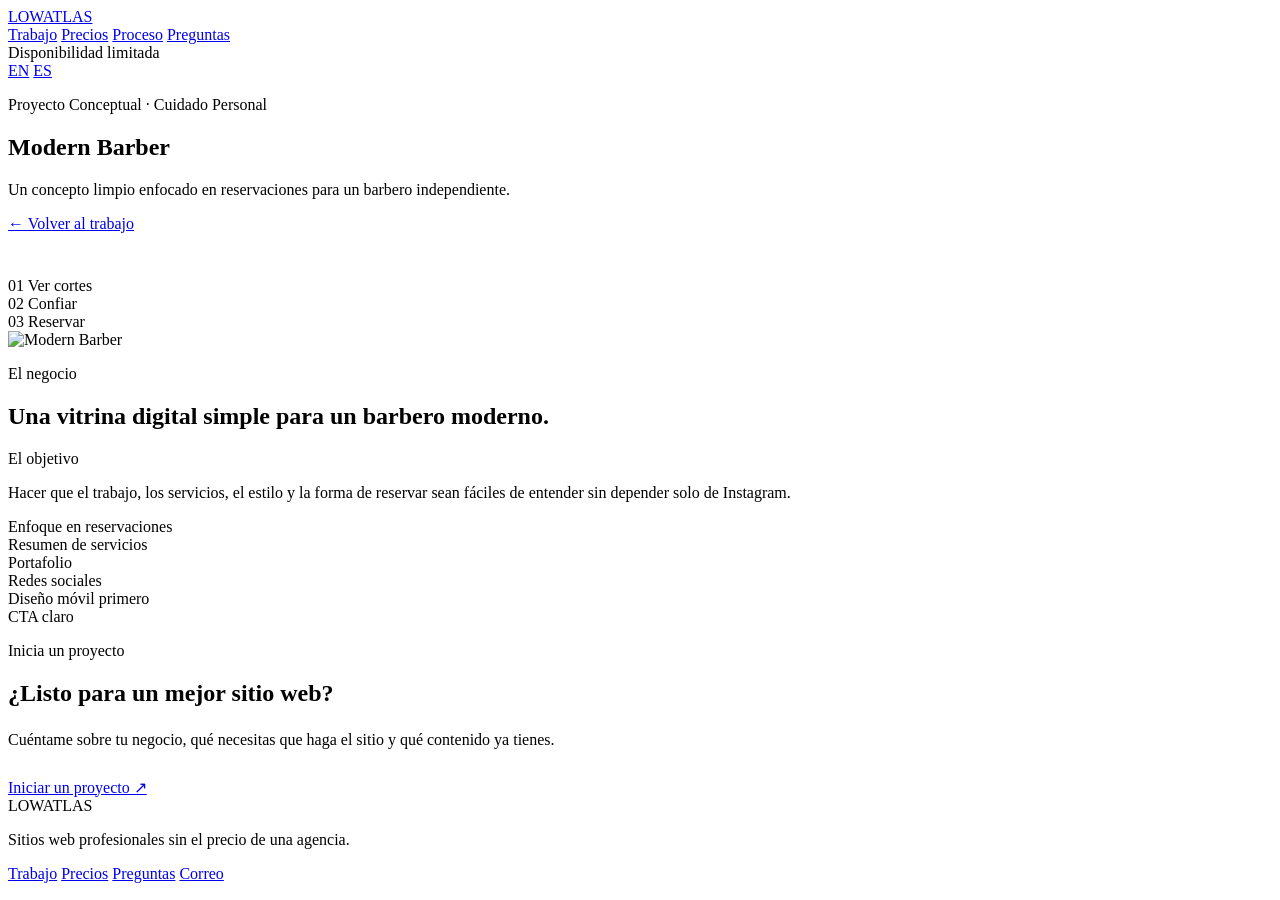
==== barber-es.html @ c2de7352 "Add files via upload" ====
<!DOCTYPE html>
<html lang="es">

<head>
  <meta charset="UTF-8">
  <meta name="viewport" content="width=device-width, initial-scale=1.0">

  <title>Modern Barber — Lowatlas</title>

  <link rel="stylesheet" href="styles.css">
  <link rel="icon" type="image/svg+xml" href="favicon.svg">
  <link rel="icon" type="image/png" sizes="32x32" href="favicon-32.png">
  <link rel="apple-touch-icon" sizes="180x180" href="apple-touch-icon.png">
</head>

<body>

  
<header class="site-header">
  <div class="container nav">

    <a class="brand" href="index-es.html">
      LOWATLAS
    </a>

    <nav class="nav__links" aria-label="Main navigation">
      
        <a href="index-es.html#work">Trabajo</a>
        <a href="index-es.html#pricing">Precios</a>
        <a href="index-es.html#process">Proceso</a>
        <a href="index-es.html#faq">Preguntas</a>
        
    </nav>

    <div class="nav__right">

      <div class="nav__status">
        <span class="status-dot"></span>
        Disponibilidad limitada
      </div>

      
        <div class="language-switch">
          <a href="barber.html">EN</a>
          <a class="active" href="barber-es.html">ES</a>
        </div>
        

    </div>

  </div>
</header>


  <main>

    <!-- =====================================================
         PROJECT HEADER
         ===================================================== -->

    <section class="project-page">

      <div class="container">

        <div class="project-page__header">

          <div>

            <p class="eyebrow">
              Proyecto Conceptual · Cuidado Personal
            </p>

            <h1 class="display project-page__title">
              Modern Barber
            </h1>

          </div>

          <div>

            <p class="project-page__intro">
              Un concepto limpio enfocado en reservaciones para un barbero independiente.
            </p>

            <div class="hero__actions">

              

              <a
                class="button"
                href="index-es.html#work"
              >
                ← Volver al trabajo
              </a>

            </div>

          </div>

        </div>


        <!-- LOWATLAS PROJECT PATH -->

        <div class="project-signal" style="margin-top:44px;">
          <div><span>01</span> Ver cortes</div>
<div><span>02</span> Confiar</div>
<div><span>03</span> Reservar</div>
        </div>


        <!-- PROJECT VISUAL -->

        <div class="project-page__image">

          <img
            src="https://images.unsplash.com/photo-1703792686658-24e62d626ed2?auto=format&fit=crop&w=1600&q=85"
            alt="Modern Barber"
          >

        </div>


        <!-- PROJECT DETAILS -->

        <div class="project-page__details">

          <div>

            <p class="eyebrow">
              El negocio
            </p>

            <h2 class="display">
              Una vitrina digital simple para un barbero moderno.
            </h2>

          </div>

          <div>

            <p class="eyebrow">
              El objetivo
            </p>

            <p>
              Hacer que el trabajo, los servicios, el estilo y la forma de reservar sean fáciles de entender sin depender solo de Instagram.
            </p>

            <div class="project-page__list">
              <div>Enfoque en reservaciones</div>
<div>Resumen de servicios</div>
<div>Portafolio</div>
<div>Redes sociales</div>
<div>Diseño móvil primero</div>
<div>CTA claro</div>
            </div>

          </div>

        </div>

      </div>

    </section>

  </main>

  
<footer id="contact" class="contact">
  <div class="container">

    <p class="eyebrow">Inicia un proyecto</p>

    <h2 class="display contact__title">
      ¿Listo para un <span>mejor sitio web?</span>
    </h2>

    <p class="muted" style="max-width:620px;line-height:1.7;margin-bottom:24px;">
      Cuéntame sobre tu negocio, qué necesitas que haga el sitio y qué contenido ya tienes.
    </p>

    <a class="button button--accent" href="mailto:lowatlas.studio@gmail.com">
      Iniciar un proyecto ↗
    </a>

    <div class="footer">

      <div>
        <div class="brand">LOWATLAS</div>
        <p class="muted">Sitios web profesionales sin el precio de una agencia.</p>
      </div>

      <div class="footer__links">
        
        <a href="index-es.html#work">Trabajo</a>
        <a href="index-es.html#pricing">Precios</a>
        <a href="index-es.html#faq">Preguntas</a>
        <a href="mailto:lowatlas.studio@gmail.com">Correo</a>
        
      </div>

    </div>

  </div>
</footer>


  <script src="script.js"></script>

</body>

</html>
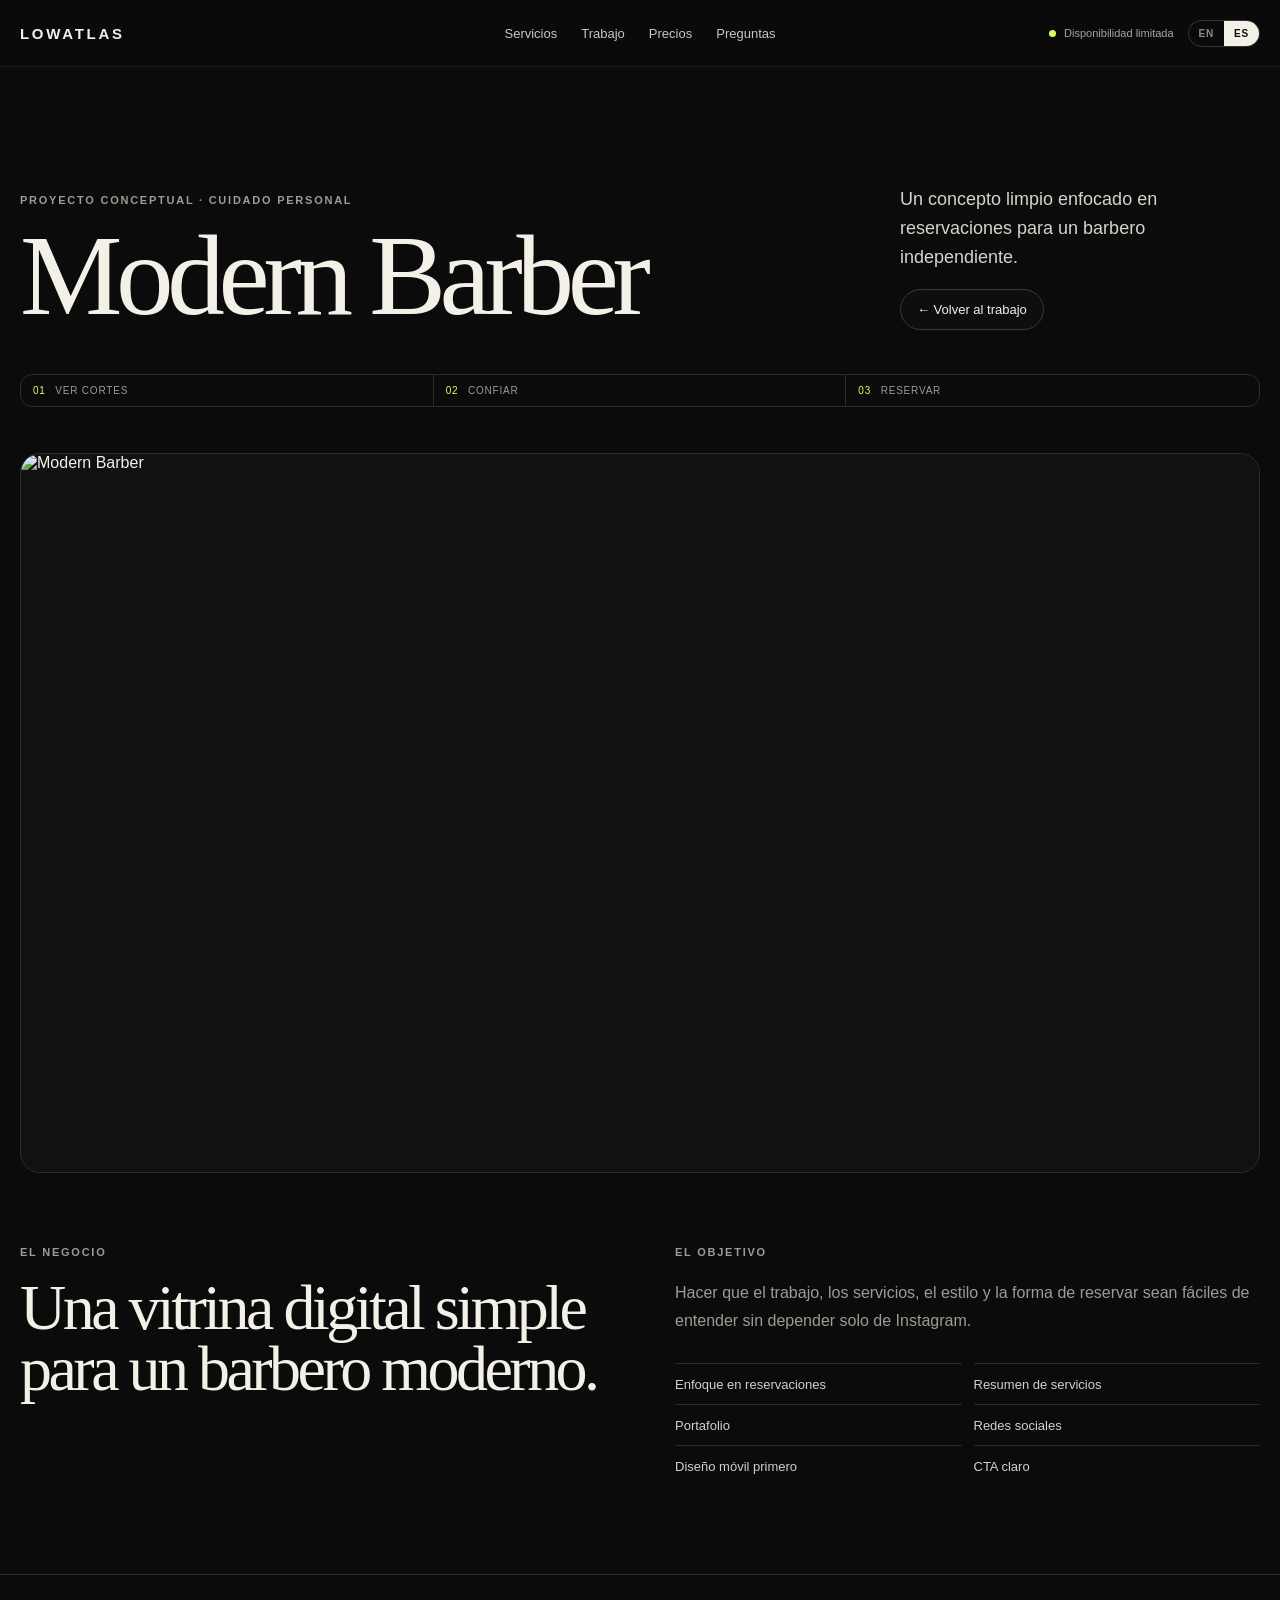
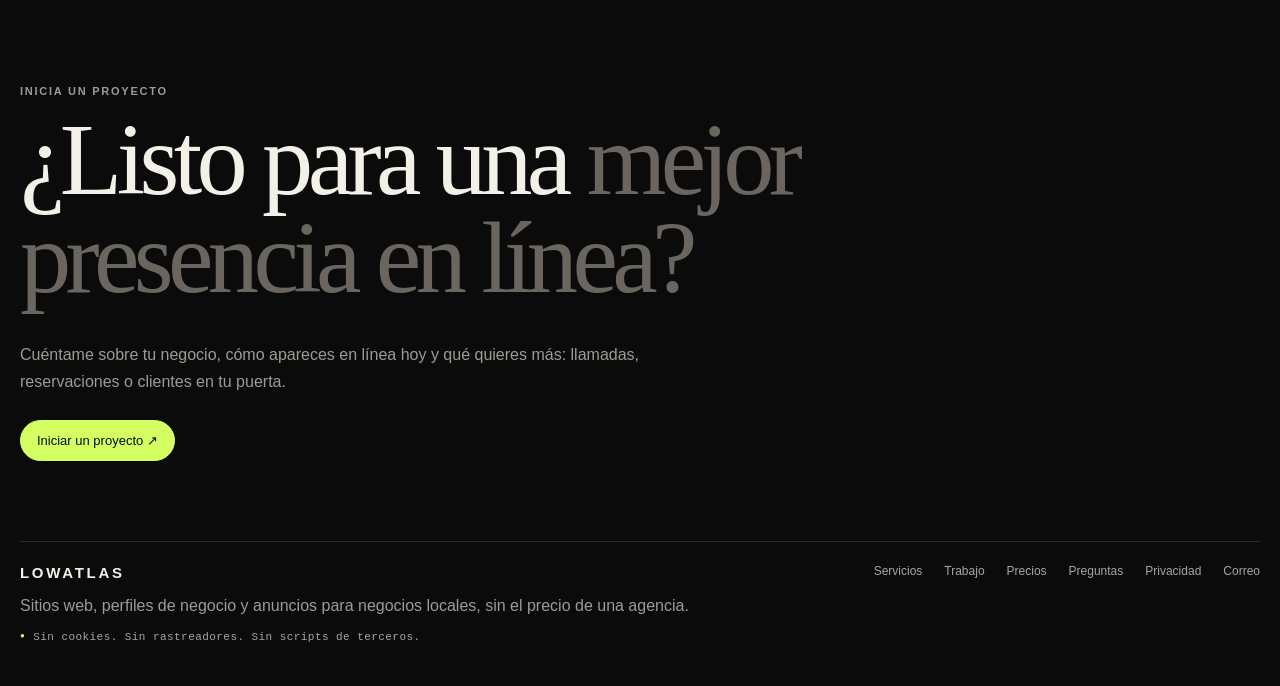
==== commit d7cc7447: "Add files via upload" ====
--- a/barber-es.html
+++ b/barber-es.html
@@ -4,8 +4,18 @@
 <head>
   <meta charset="UTF-8">
   <meta name="viewport" content="width=device-width, initial-scale=1.0">
+  <meta name="theme-color" content="#0b0b0b">
+
+  <!-- SECURITY: this Content Security Policy makes the browser refuse any
+       third-party script, so no tracker can load by accident.
+       If you ever add analytics or ad pixels: update this line (and _headers),
+       and add a consent step first. See CLOUDFLARE-SETUP.md. -->
+  <meta http-equiv="Content-Security-Policy" content="default-src 'self'; script-src 'self'; style-src 'self'; img-src 'self' https://images.unsplash.com; font-src 'self'; connect-src 'self'; object-src 'none'; base-uri 'self'; form-action 'self'">
+  <meta name="referrer" content="strict-origin-when-cross-origin">
 
   <title>Modern Barber — Lowatlas</title>
+
+  <link rel="canonical" href="https://lowatlas.com/barber-es.html">
 
   <link rel="stylesheet" href="styles.css">
   <link rel="icon" type="image/svg+xml" href="favicon.svg">
@@ -24,12 +34,10 @@
     </a>
 
     <nav class="nav__links" aria-label="Main navigation">
-      
-        <a href="index-es.html#work">Trabajo</a>
-        <a href="index-es.html#pricing">Precios</a>
-        <a href="index-es.html#process">Proceso</a>
-        <a href="index-es.html#faq">Preguntas</a>
-        
+      <a href="index-es.html#services">Servicios</a>
+      <a href="index-es.html#work">Trabajo</a>
+      <a href="index-es.html#pricing">Precios</a>
+      <a href="index-es.html#faq">Preguntas</a>
     </nav>
 
     <div class="nav__right">
@@ -39,12 +47,10 @@
         Disponibilidad limitada
       </div>
 
-      
-        <div class="language-switch">
-          <a href="barber.html">EN</a>
-          <a class="active" href="barber-es.html">ES</a>
-        </div>
-        
+      <div class="language-switch">
+        <a href="barber.html" hreflang="en" lang="en">EN</a>
+        <a class="active" aria-current="page" href="barber-es.html" hreflang="es" lang="es">ES</a>
+      </div>
 
     </div>
 
@@ -102,7 +108,7 @@
 
         <!-- LOWATLAS PROJECT PATH -->
 
-        <div class="project-signal" style="margin-top:44px;">
+        <div class="project-signal project-signal--spaced">
           <div><span>01</span> Ver cortes</div>
 <div><span>02</span> Confiar</div>
 <div><span>03</span> Reservar</div>
@@ -116,6 +122,7 @@
           <img
             src="https://images.unsplash.com/photo-1703792686658-24e62d626ed2?auto=format&fit=crop&w=1600&q=85"
             alt="Modern Barber"
+            referrerpolicy="no-referrer"
           >
 
         </div>
@@ -173,11 +180,11 @@
     <p class="eyebrow">Inicia un proyecto</p>
 
     <h2 class="display contact__title">
-      ¿Listo para un <span>mejor sitio web?</span>
+      ¿Listo para una <span>mejor presencia en línea?</span>
     </h2>
 
-    <p class="muted" style="max-width:620px;line-height:1.7;margin-bottom:24px;">
-      Cuéntame sobre tu negocio, qué necesitas que haga el sitio y qué contenido ya tienes.
+    <p class="muted contact__copy">
+      Cuéntame sobre tu negocio, cómo apareces en línea hoy y qué quieres más: llamadas, reservaciones o clientes en tu puerta.
     </p>
 
     <a class="button button--accent" href="mailto:lowatlas.studio@gmail.com">
@@ -188,16 +195,17 @@
 
       <div>
         <div class="brand">LOWATLAS</div>
-        <p class="muted">Sitios web profesionales sin el precio de una agencia.</p>
+        <p class="muted">Sitios web, perfiles de negocio y anuncios para negocios locales, sin el precio de una agencia.</p>
+        <p class="footer__privacy">Sin cookies. Sin rastreadores. Sin scripts de terceros.</p>
       </div>
 
       <div class="footer__links">
-        
+        <a href="index-es.html#services">Servicios</a>
         <a href="index-es.html#work">Trabajo</a>
         <a href="index-es.html#pricing">Precios</a>
         <a href="index-es.html#faq">Preguntas</a>
+        <a href="privacy-es.html">Privacidad</a>
         <a href="mailto:lowatlas.studio@gmail.com">Correo</a>
-        
       </div>
 
     </div>
--- a/styles.css
+++ b/styles.css
@@ -0,0 +1,2318 @@
+/* =========================================================
+   LOWATLAS — STYLES.CSS
+
+   QUICK FIND
+   01 Brand
+   02 Global
+   03 Navigation + language
+   04 Hero
+   05 Signature strip
+   06 Services
+   07 Work
+   08 How I work (build points)
+   09 Presence check (interactive)
+   10 Pricing
+   11 Capacity
+   12 Process
+   13 Care
+   14 Security
+   15 FAQ
+   16 Contact
+   17 Project pages
+   18 Legal pages (privacy)
+   19 Motion preferences
+   20 Mobile
+   ========================================================= */
+
+
+/* =========================================================
+   01. BRAND
+   ========================================================= */
+
+:root {
+  --bg: #0b0b0b;
+  --surface: #111111;
+  --surface-2: #171717;
+  --text: #f3f0e8;
+  --muted: #9f9b92;
+  --line: #2b2b2b;
+  --accent: #d4ff63;
+
+  --max: 1260px;
+  --radius: 20px;
+}
+
+
+/* =========================================================
+   02. GLOBAL
+   ========================================================= */
+
+* {
+  box-sizing: border-box;
+}
+
+html {
+  scroll-behavior: smooth;
+}
+
+body {
+  margin: 0;
+  background: var(--bg);
+  color: var(--text);
+
+  font-family:
+    Inter,
+    -apple-system,
+    BlinkMacSystemFont,
+    "Segoe UI",
+    sans-serif;
+}
+
+a {
+  color: inherit;
+  text-decoration: none;
+}
+
+img {
+  display: block;
+  width: 100%;
+}
+
+button {
+  font: inherit;
+}
+
+[hidden] {
+  display: none !important;
+}
+
+:focus-visible {
+  outline: 2px solid var(--accent);
+  outline-offset: 3px;
+}
+
+.sr-only {
+  position: absolute;
+
+  width: 1px;
+  height: 1px;
+  margin: -1px;
+  padding: 0;
+
+  overflow: hidden;
+  clip: rect(0 0 0 0);
+
+  white-space: nowrap;
+  border: 0;
+}
+
+/* The sticky header would cover a section title after an anchor jump */
+section[id] {
+  scroll-margin-top: 90px;
+}
+
+.container {
+  width: min(calc(100% - 40px), var(--max));
+  margin: 0 auto;
+}
+
+.section {
+  padding: 100px 0;
+}
+
+.display {
+  margin: 0;
+
+  font-family:
+    Georgia,
+    "Times New Roman",
+    serif;
+
+  font-weight: 500;
+  line-height: 0.96;
+  letter-spacing: -0.055em;
+}
+
+.eyebrow {
+  margin: 0 0 14px;
+
+  color: var(--muted);
+
+  font-size: 11px;
+  font-weight: 700;
+  letter-spacing: 0.16em;
+  text-transform: uppercase;
+}
+
+.muted {
+  color: var(--muted);
+}
+
+.button {
+  display: inline-flex;
+  align-items: center;
+  justify-content: center;
+  gap: 8px;
+
+  padding: 12px 16px;
+
+  border: 1px solid #3b3b3b;
+  border-radius: 999px;
+
+  background: #0e0e0e;
+  color: var(--text);
+
+  font-size: 13px;
+
+  transition: 180ms ease;
+}
+
+.button:hover {
+  transform: translateY(-2px);
+  border-color: #777;
+}
+
+.button--primary {
+  border-color: var(--text);
+  background: var(--text);
+  color: #0b0b0b;
+}
+
+.button--accent {
+  border-color: var(--accent);
+  background: var(--accent);
+  color: #0b0b0b;
+}
+
+.button--small {
+  padding: 10px 14px;
+  font-size: 12px;
+}
+
+
+/* =========================================================
+   03. NAVIGATION + LANGUAGE
+   ========================================================= */
+
+.site-header {
+  position: sticky;
+  top: 0;
+  z-index: 100;
+
+  border-bottom: 1px solid rgba(255,255,255,0.06);
+  background: rgba(11,11,11,0.92);
+
+  backdrop-filter: blur(14px);
+}
+
+.nav {
+  min-height: 66px;
+
+  display: grid;
+  grid-template-columns: 1fr auto 1fr;
+  align-items: center;
+
+  gap: 24px;
+}
+
+.brand {
+  font-size: 15px;
+  font-weight: 800;
+  letter-spacing: 0.18em;
+}
+
+.nav__links {
+  display: flex;
+  gap: 24px;
+
+  color: #cac6bd;
+
+  font-size: 13px;
+}
+
+.nav__right {
+  justify-self: end;
+
+  display: flex;
+  align-items: center;
+  gap: 14px;
+}
+
+.nav__status {
+  display: flex;
+  align-items: center;
+  gap: 8px;
+
+  color: #aaa69e;
+
+  font-size: 11px;
+}
+
+.status-dot {
+  width: 7px;
+  height: 7px;
+
+  border-radius: 50%;
+  background: var(--accent);
+}
+
+.language-switch {
+  display: flex;
+  align-items: center;
+
+  overflow: hidden;
+
+  border: 1px solid #363636;
+  border-radius: 999px;
+}
+
+.language-switch a {
+  padding: 7px 10px;
+
+  color: #8f8b84;
+
+  font-size: 10px;
+  font-weight: 800;
+  letter-spacing: 0.08em;
+}
+
+.language-switch a.active {
+  background: var(--text);
+  color: #0b0b0b;
+}
+
+
+/* =========================================================
+   04. HERO
+   ========================================================= */
+
+.hero {
+  position: relative;
+
+  padding: 126px 0 72px;
+
+  overflow: hidden;
+}
+
+.hero::before {
+  content: "";
+
+  position: absolute;
+  inset: 0;
+
+  pointer-events: none;
+
+  background-image:
+    linear-gradient(to right, rgba(255,255,255,0.04) 1px, transparent 1px),
+    linear-gradient(to bottom, rgba(255,255,255,0.04) 1px, transparent 1px);
+
+  background-size: 76px 76px;
+
+  mask-image:
+    linear-gradient(to bottom, rgba(0,0,0,0.9), transparent 92%);
+}
+
+.hero__layout {
+  position: relative;
+  z-index: 1;
+
+  display: grid;
+  grid-template-columns: minmax(0, 1fr) 355px;
+  gap: 80px;
+  align-items: end;
+}
+
+.hero__title {
+  max-width: 940px;
+
+  font-size: clamp(52px, 7.2vw, 100px);
+}
+
+.hero__title span {
+  color: #706c65;
+}
+
+.hero__copy {
+  margin: 0 0 24px;
+
+  color: #d8d4cb;
+
+  font-size: 19px;
+  line-height: 1.55;
+}
+
+.hero__actions {
+  display: flex;
+  gap: 10px;
+  flex-wrap: wrap;
+}
+
+.hero__note {
+  margin: 18px 0 0;
+
+  color: var(--muted);
+
+  font-size: 12px;
+  line-height: 1.55;
+}
+
+
+/* =========================================================
+   05. SIGNATURE STRIP — SEE / TRUST / CONTACT
+   ========================================================= */
+
+.signal {
+  border-top: 1px solid var(--line);
+  border-bottom: 1px solid var(--line);
+
+  background: #0e0e0e;
+}
+
+.signal__inner {
+  min-height: 62px;
+
+  display: grid;
+  grid-template-columns: auto 1fr auto 1fr auto;
+  align-items: center;
+  gap: 18px;
+}
+
+.signal__step {
+  display: flex;
+  gap: 10px;
+
+  font-family:
+    "SFMono-Regular",
+    Consolas,
+    monospace;
+
+  font-size: 11px;
+  letter-spacing: 0.09em;
+  text-transform: uppercase;
+}
+
+.signal__step span {
+  color: var(--accent);
+}
+
+.signal__line {
+  height: 1px;
+
+  background: #333;
+}
+
+
+/* =========================================================
+   06. SERVICES
+   ========================================================= */
+
+.service-grid {
+  display: grid;
+  grid-template-columns: repeat(3, 1fr);
+  gap: 18px;
+}
+
+.service-card {
+  position: relative;
+
+  display: flex;
+  flex-direction: column;
+
+  padding: 30px;
+
+  border: 1px solid var(--line);
+  border-radius: var(--radius);
+
+  background: var(--surface);
+
+  transition: 180ms ease;
+}
+
+.service-card:hover {
+  transform: translateY(-3px);
+  border-color: #4b4b4b;
+}
+
+.service-card__step {
+  margin: 0 0 34px;
+
+  color: var(--muted);
+
+  font-family:
+    "SFMono-Regular",
+    Consolas,
+    monospace;
+
+  font-size: 11px;
+  letter-spacing: 0.12em;
+}
+
+.service-card__step span {
+  margin-right: 8px;
+
+  color: var(--accent);
+}
+
+.service-card__name {
+  margin: 0 0 10px;
+
+  font-family:
+    Georgia,
+    "Times New Roman",
+    serif;
+
+  font-size: 36px;
+  font-weight: 500;
+  line-height: 1.02;
+  letter-spacing: -0.045em;
+}
+
+.service-card__purpose {
+  min-height: 78px;
+  margin: 0 0 26px;
+
+  color: var(--muted);
+
+  line-height: 1.6;
+}
+
+.service-card .price-card__list {
+  margin-bottom: 28px;
+}
+
+.service-card__foot {
+  margin-top: auto;
+
+  display: flex;
+  align-items: flex-end;
+  justify-content: space-between;
+  gap: 16px;
+}
+
+.service-card__price {
+  display: block;
+
+  font-family:
+    Georgia,
+    "Times New Roman",
+    serif;
+
+  font-size: 44px;
+  font-weight: 400;
+  line-height: 1;
+  letter-spacing: -0.045em;
+}
+
+.service-card__price small {
+  margin-left: 6px;
+
+  color: var(--muted);
+
+  font-family:
+    Inter,
+    -apple-system,
+    BlinkMacSystemFont,
+    "Segoe UI",
+    sans-serif;
+
+  font-size: 12px;
+  letter-spacing: 0;
+}
+
+
+/* =========================================================
+   07. WORK
+   ========================================================= */
+
+.section-heading {
+  display: grid;
+  grid-template-columns: 190px minmax(0, 1fr);
+  gap: 40px;
+
+  margin-bottom: 50px;
+}
+
+.section-heading__title {
+  max-width: 920px;
+
+  font-size: clamp(42px, 6vw, 76px);
+}
+
+.section-heading__copy {
+  max-width: 650px;
+  margin: 18px 0 0;
+
+  color: var(--muted);
+
+  line-height: 1.7;
+}
+
+.work-grid {
+  display: grid;
+  grid-template-columns: repeat(12, 1fr);
+  gap: 18px;
+}
+
+.work-card {
+  grid-column: span 6;
+
+  overflow: hidden;
+
+  border: 1px solid var(--line);
+  border-radius: var(--radius);
+
+  background: var(--surface);
+}
+
+.work-card--featured {
+  grid-column: span 12;
+}
+
+.work-card__visual {
+  position: relative;
+
+  min-height: 430px;
+
+  overflow: hidden;
+}
+
+.work-card--featured .work-card__visual {
+  min-height: 560px;
+}
+
+.work-card__photo {
+  position: absolute;
+  inset: 0;
+
+  height: 100%;
+  object-fit: cover;
+
+  filter:
+    brightness(0.68)
+    saturate(0.86);
+
+  transition: 220ms ease;
+}
+
+.work-card:hover .work-card__photo {
+  transform: scale(1.012);
+
+  filter:
+    brightness(0.74)
+    saturate(0.95);
+}
+
+.work-card__logo-photo {
+  background:
+    radial-gradient(circle at 70% 25%, #1b1b1b, #050505 58%);
+}
+
+.work-card__logo-photo img {
+  position: absolute;
+  inset: 50% auto auto 50%;
+
+  width: min(68%, 660px);
+  height: auto;
+
+  transform: translate(-50%, -50%);
+
+  object-fit: contain;
+
+  filter: none;
+}
+
+.work-card__shade {
+  position: absolute;
+  inset: 0;
+
+  background:
+    linear-gradient(
+      to top,
+      rgba(0,0,0,0.84),
+      rgba(0,0,0,0.02) 58%
+    );
+}
+
+.work-card__top {
+  position: absolute;
+  top: 22px;
+  left: 22px;
+  right: 22px;
+
+  z-index: 3;
+
+  display: flex;
+  justify-content: space-between;
+  gap: 16px;
+}
+
+.work-card__index {
+  color: rgba(255,255,255,0.72);
+
+  font-family:
+    "SFMono-Regular",
+    Consolas,
+    monospace;
+
+  font-size: 10px;
+  letter-spacing: 0.12em;
+}
+
+.work-card__status {
+  padding: 7px 10px;
+
+  border: 1px solid rgba(255,255,255,0.22);
+  border-radius: 999px;
+
+  background: rgba(0,0,0,0.34);
+
+  color: #e5e1d9;
+
+  font-size: 10px;
+  letter-spacing: 0.08em;
+  text-transform: uppercase;
+}
+
+.work-card__status--live {
+  border-color: rgba(212,255,99,0.5);
+  color: var(--accent);
+}
+
+.work-card__content {
+  position: absolute;
+  left: 24px;
+  right: 24px;
+  bottom: 24px;
+
+  z-index: 3;
+
+  max-width: 620px;
+}
+
+.work-card__title {
+  margin: 0 0 8px;
+
+  font-family:
+    Georgia,
+    "Times New Roman",
+    serif;
+
+  font-size: clamp(34px, 5vw, 60px);
+  font-weight: 500;
+  letter-spacing: -0.05em;
+}
+
+.work-card__description {
+  max-width: 560px;
+  margin: 0;
+
+  color: #d1cdc5;
+
+  font-size: 14px;
+  line-height: 1.6;
+}
+
+.work-card__body {
+  padding: 20px 24px 24px;
+}
+
+.project-signal {
+  display: grid;
+  grid-template-columns: repeat(3, 1fr);
+
+  margin-bottom: 18px;
+
+  overflow: hidden;
+
+  border: 1px solid var(--line);
+  border-radius: 12px;
+}
+
+.project-signal div {
+  padding: 10px 12px;
+
+  border-right: 1px solid var(--line);
+
+  color: var(--muted);
+
+  font-size: 10px;
+  letter-spacing: 0.08em;
+  text-transform: uppercase;
+}
+
+.project-signal div:last-child {
+  border-right: 0;
+}
+
+.project-signal span {
+  margin-right: 6px;
+
+  color: var(--accent);
+}
+
+.work-card__actions {
+  display: flex;
+  gap: 10px;
+
+  flex-wrap: wrap;
+}
+
+
+/* =========================================================
+   08. HOW I WORK (BUILD POINTS)
+   ========================================================= */
+
+.build-grid {
+  display: grid;
+  grid-template-columns: repeat(4, 1fr);
+
+  overflow: hidden;
+
+  border: 1px solid var(--line);
+  border-radius: var(--radius);
+}
+
+.build-item {
+  min-height: 220px;
+  padding: 26px;
+
+  display: flex;
+  flex-direction: column;
+  justify-content: space-between;
+
+  border-right: 1px solid var(--line);
+
+  background: var(--surface);
+}
+
+.build-item:last-child {
+  border-right: 0;
+}
+
+.build-item__icon {
+  color: var(--accent);
+
+  font-size: 20px;
+}
+
+.build-item h3 {
+  margin: 0 0 8px;
+
+  font-size: 23px;
+  letter-spacing: -0.035em;
+}
+
+.build-item p {
+  margin: 0;
+
+  color: var(--muted);
+
+  font-size: 13px;
+  line-height: 1.6;
+}
+
+
+/* =========================================================
+   09. PRESENCE CHECK  (interactive tool — logic in script.js)
+   ========================================================= */
+
+.check {
+  display: grid;
+  grid-template-columns: minmax(0, 1.15fr) minmax(0, 0.85fr);
+  gap: 18px;
+  align-items: start;
+}
+
+.check__list {
+  overflow: hidden;
+
+  border: 1px solid var(--line);
+  border-radius: var(--radius);
+
+  background: var(--surface);
+}
+
+.check__item {
+  position: relative;
+
+  display: grid;
+  grid-template-columns: auto 1fr;
+  gap: 18px;
+  align-items: center;
+
+  padding: 22px 24px;
+
+  border-top: 1px solid var(--line);
+
+  cursor: pointer;
+
+  transition: background 180ms ease;
+}
+
+.check__item:first-child {
+  border-top: 0;
+}
+
+.check__item:hover {
+  background: var(--surface-2);
+}
+
+.check__item input {
+  position: absolute;
+
+  opacity: 0;
+  pointer-events: none;
+}
+
+.check__box {
+  position: relative;
+
+  width: 24px;
+  height: 24px;
+
+  border: 1px solid #4b4b4b;
+  border-radius: 8px;
+
+  background: #0e0e0e;
+
+  transition: 180ms ease;
+}
+
+.check__box::after {
+  content: "";
+
+  position: absolute;
+  left: 8px;
+  top: 3px;
+
+  width: 6px;
+  height: 12px;
+
+  border: solid #0b0b0b;
+  border-width: 0 2.5px 2.5px 0;
+
+  transform: rotate(45deg) scale(0);
+  transition: transform 180ms cubic-bezier(0.3, 1.6, 0.5, 1);
+}
+
+.check__item input:checked + .check__box {
+  border-color: var(--accent);
+  background: var(--accent);
+}
+
+.check__item input:checked + .check__box::after {
+  transform: rotate(45deg) scale(1);
+}
+
+.check__item input:focus-visible + .check__box {
+  outline: 2px solid var(--accent);
+  outline-offset: 3px;
+}
+
+.check__tag {
+  display: block;
+  margin-bottom: 6px;
+
+  color: var(--muted);
+
+  font-family:
+    "SFMono-Regular",
+    Consolas,
+    monospace;
+
+  font-size: 10px;
+  letter-spacing: 0.12em;
+  text-transform: uppercase;
+}
+
+.check__tag span {
+  margin-right: 6px;
+
+  color: var(--accent);
+}
+
+.check__text {
+  display: block;
+
+  color: #d5d1c9;
+
+  font-size: 16px;
+  line-height: 1.45;
+
+  transition: color 180ms ease;
+}
+
+.check__item input:checked ~ .check__label .check__text {
+  color: var(--text);
+}
+
+/* ---- result panel ---- */
+
+.check__result {
+  position: sticky;
+  top: 96px;
+
+  padding: 32px;
+
+  border: 1px solid #4b4b4b;
+  border-radius: var(--radius);
+
+  background:
+    linear-gradient(
+      145deg,
+      #181818,
+      #111
+    );
+}
+
+.gauge {
+  position: relative;
+
+  width: 200px;
+  height: 200px;
+  margin: 0 auto 22px;
+}
+
+.gauge__svg {
+  width: 100%;
+  height: 100%;
+}
+
+.gauge__ticks {
+  fill: none;
+  stroke: #333;
+  stroke-width: 4;
+  stroke-dasharray: 1 2;
+}
+
+.gauge__track {
+  fill: none;
+  stroke: #242424;
+  stroke-width: 10;
+}
+
+/* pathLength="100" in the HTML means 1 unit = 1 point of score */
+.gauge__arc {
+  fill: none;
+  stroke: var(--accent);
+  stroke-width: 10;
+  stroke-linecap: round;
+  stroke-dasharray: 100 200;
+  stroke-dashoffset: 100;
+
+  filter: drop-shadow(0 0 6px rgba(212, 255, 99, 0.45));
+
+  transition:
+    stroke-dashoffset 700ms cubic-bezier(0.2, 0.8, 0.2, 1),
+    stroke 300ms ease,
+    opacity 300ms ease;
+}
+
+.gauge__value {
+  position: absolute;
+  inset: 0;
+
+  display: flex;
+  flex-direction: column;
+  align-items: center;
+  justify-content: center;
+
+  font-family:
+    Georgia,
+    "Times New Roman",
+    serif;
+}
+
+.gauge__value span {
+  font-size: 64px;
+  line-height: 1;
+  letter-spacing: -0.05em;
+
+  transition: color 300ms ease;
+}
+
+.gauge__value small {
+  margin-top: 6px;
+
+  color: var(--muted);
+
+  font-family:
+    Inter,
+    -apple-system,
+    BlinkMacSystemFont,
+    "Segoe UI",
+    sans-serif;
+
+  font-size: 11px;
+  letter-spacing: 0.14em;
+}
+
+.check[data-state="idle"] .gauge__arc {
+  opacity: 0;
+}
+
+.check[data-state="idle"] .gauge__value span {
+  color: #5c5851;
+}
+
+.check[data-state="low"] .gauge__arc {
+  stroke: var(--text);
+  filter: none;
+}
+
+.check__grade {
+  animation: check-in 400ms ease;
+}
+
+.check__grade-title {
+  margin: 0 0 10px;
+
+  font-family:
+    Georgia,
+    "Times New Roman",
+    serif;
+
+  font-size: 34px;
+  font-weight: 500;
+  line-height: 1.05;
+  letter-spacing: -0.045em;
+  text-align: center;
+}
+
+.check__grade-text {
+  margin: 0;
+
+  color: var(--muted);
+
+  line-height: 1.6;
+  text-align: center;
+}
+
+.check__gaps {
+  margin-top: 24px;
+  padding-top: 20px;
+
+  border-top: 1px solid var(--line);
+}
+
+.check__gaps ul {
+  margin: 0;
+  padding: 0;
+
+  list-style: none;
+}
+
+.check__gaps li {
+  padding: 8px 0;
+
+  color: #d5d1c9;
+
+  font-size: 14px;
+  line-height: 1.45;
+
+  animation: check-in 400ms ease;
+}
+
+.check__gaps li::before {
+  content: "→";
+
+  margin-right: 10px;
+
+  color: var(--accent);
+}
+
+.check__next {
+  margin-top: 20px;
+  padding: 16px 18px;
+
+  border: 1px dashed #3d3d3d;
+  border-radius: 14px;
+
+  color: #d5d1c9;
+
+  font-size: 14px;
+  line-height: 1.55;
+
+  animation: check-in 400ms ease;
+}
+
+.check__next p {
+  margin: 0;
+}
+
+.check__next a {
+  display: inline-block;
+  margin-top: 6px;
+
+  color: var(--accent);
+
+  font-size: 13px;
+}
+
+.check__actions {
+  margin-top: 22px;
+
+  display: grid;
+  gap: 10px;
+}
+
+.check__actions .button {
+  width: 100%;
+}
+
+.check__reply {
+  margin: 0;
+
+  color: var(--muted);
+
+  font-size: 12px;
+  text-align: center;
+}
+
+.check__reset {
+  padding: 6px;
+
+  border: 0;
+
+  background: transparent;
+  color: var(--muted);
+
+  font-size: 12px;
+  text-decoration: underline;
+  text-underline-offset: 3px;
+
+  cursor: pointer;
+}
+
+.check__reset:hover {
+  color: var(--text);
+}
+
+@keyframes check-in {
+  from {
+    opacity: 0;
+    transform: translateY(6px);
+  }
+
+  to {
+    opacity: 1;
+    transform: none;
+  }
+}
+
+
+/* =========================================================
+   10. PRICING
+   ========================================================= */
+
+.pricing-grid {
+  display: grid;
+  grid-template-columns: repeat(2, 1fr);
+  gap: 18px;
+}
+
+.price-card {
+  position: relative;
+
+  padding: 30px;
+
+  border: 1px solid var(--line);
+  border-radius: var(--radius);
+
+  background: var(--surface);
+}
+
+.price-card--featured {
+  border-color: #4b4b4b;
+
+  background:
+    linear-gradient(
+      145deg,
+      #181818,
+      #111
+    );
+}
+
+.price-card__badge {
+  position: absolute;
+  top: 20px;
+  right: 20px;
+
+  padding: 7px 10px;
+
+  border-radius: 999px;
+
+  background: var(--accent);
+  color: #0b0b0b;
+
+  font-size: 10px;
+  font-weight: 800;
+  letter-spacing: 0.08em;
+  text-transform: uppercase;
+}
+
+.price-card__name {
+  margin: 0 0 10px;
+
+  font-family:
+    Georgia,
+    "Times New Roman",
+    serif;
+
+  font-size: 40px;
+  font-weight: 500;
+  letter-spacing: -0.045em;
+}
+
+.price-card__purpose {
+  min-height: 52px;
+  margin: 0 0 28px;
+
+  color: var(--muted);
+
+  line-height: 1.6;
+}
+
+
+.price-prefix {
+  display: block;
+  margin-bottom: 4px;
+
+  color: var(--muted);
+
+  font-family:
+    Inter,
+    -apple-system,
+    BlinkMacSystemFont,
+    "Segoe UI",
+    sans-serif;
+
+  font-size: 11px;
+  font-weight: 700;
+  letter-spacing: 0.11em;
+  text-transform: uppercase;
+}
+
+.price-card__price {
+  margin-bottom: 6px;
+
+  font-family:
+    Georgia,
+    "Times New Roman",
+    serif;
+
+  font-size: 48px;
+  letter-spacing: -0.045em;
+}
+
+.price-card__monthly {
+  margin-bottom: 28px;
+
+  color: var(--muted);
+
+  font-size: 12px;
+}
+
+.price-card__list {
+  margin: 0 0 28px;
+  padding: 0;
+
+  list-style: none;
+}
+
+.price-card__list li {
+  padding: 12px 0;
+
+  border-top: 1px solid var(--line);
+
+  color: #d5d1c9;
+
+  font-size: 14px;
+}
+
+.price-card__list li::before {
+  content: "✓";
+
+  margin-right: 10px;
+
+  color: var(--accent);
+}
+
+.price-note {
+  margin-top: 18px;
+  padding: 20px 22px;
+
+  display: flex;
+  justify-content: space-between;
+  gap: 24px;
+
+  border: 1px dashed #3d3d3d;
+  border-radius: 14px;
+
+  color: var(--muted);
+
+  font-size: 13px;
+  line-height: 1.6;
+}
+
+
+
+/* ---- price groups: one block per service (Profile / Website / Ads) ---- */
+
+.price-group + .price-group {
+  margin-top: 64px;
+}
+
+.price-group + .price-note {
+  margin-top: 40px;
+}
+
+.price-group__head {
+  display: flex;
+  align-items: flex-end;
+  justify-content: space-between;
+  gap: 24px;
+
+  margin-bottom: 20px;
+  padding-bottom: 18px;
+
+  border-bottom: 1px solid var(--line);
+}
+
+.price-group__step {
+  margin: 0 0 10px;
+
+  color: var(--muted);
+
+  font-family:
+    "SFMono-Regular",
+    Consolas,
+    monospace;
+
+  font-size: 11px;
+  letter-spacing: 0.12em;
+}
+
+.price-group__step span {
+  margin-right: 8px;
+
+  color: var(--accent);
+}
+
+.price-group__name {
+  margin: 0;
+
+  font-family:
+    Georgia,
+    "Times New Roman",
+    serif;
+
+  font-size: clamp(32px, 4vw, 44px);
+  font-weight: 500;
+  letter-spacing: -0.045em;
+}
+
+.price-group__blurb {
+  max-width: 380px;
+  margin: 0;
+
+  color: var(--muted);
+
+  font-size: 14px;
+  line-height: 1.6;
+}
+
+/* =========================================================
+   11. CAPACITY
+   ========================================================= */
+
+.capacity {
+  display: grid;
+  grid-template-columns: 1fr 1fr;
+  gap: 40px;
+
+  padding: 32px;
+
+  border: 1px solid var(--line);
+  border-radius: var(--radius);
+
+  background: #191814;
+}
+
+.capacity__title {
+  margin: 0;
+
+  font-family:
+    Georgia,
+    "Times New Roman",
+    serif;
+
+  font-size: clamp(34px, 5vw, 56px);
+  font-weight: 500;
+  line-height: 1;
+  letter-spacing: -0.045em;
+}
+
+.capacity__copy {
+  margin: 0;
+
+  color: var(--muted);
+
+  line-height: 1.7;
+}
+
+
+/* =========================================================
+   12. PROCESS
+   ========================================================= */
+
+.process-grid {
+  display: grid;
+  grid-template-columns: repeat(5, 1fr);
+
+  overflow: hidden;
+
+  border: 1px solid var(--line);
+  border-radius: var(--radius);
+}
+
+.process-step {
+  min-height: 245px;
+  padding: 24px;
+
+  display: flex;
+  flex-direction: column;
+  justify-content: space-between;
+
+  border-right: 1px solid var(--line);
+}
+
+.process-step:last-child {
+  border-right: 0;
+}
+
+.process-step__number {
+  color: var(--accent);
+
+  font-family:
+    "SFMono-Regular",
+    Consolas,
+    monospace;
+
+  font-size: 11px;
+}
+
+.process-step h3 {
+  margin: 0 0 8px;
+
+  font-size: 21px;
+  letter-spacing: -0.035em;
+}
+
+.process-step p {
+  margin: 0;
+
+  color: var(--muted);
+
+  font-size: 13px;
+  line-height: 1.55;
+}
+
+
+/* =========================================================
+   13. CARE
+   ========================================================= */
+
+.care {
+  padding: 34px;
+
+  display: grid;
+  grid-template-columns: 1fr auto;
+  gap: 40px;
+  align-items: center;
+
+  border: 1px solid var(--line);
+  border-radius: var(--radius);
+
+  background: var(--surface);
+}
+
+.care__price {
+  margin: 0 0 8px;
+
+  font-family:
+    Georgia,
+    "Times New Roman",
+    serif;
+
+  font-size: 48px;
+  letter-spacing: -0.045em;
+}
+
+.care__copy {
+  max-width: 760px;
+  margin: 0;
+
+  color: var(--muted);
+
+  line-height: 1.65;
+}
+
+
+
+.care + .care {
+  margin-top: 18px;
+}
+
+
+/* =========================================================
+   14. SECURITY  (checklist reveal — logic in script.js)
+   ========================================================= */
+
+.security {
+  display: grid;
+  grid-template-columns: minmax(0, 0.85fr) minmax(0, 1.15fr);
+  gap: 18px;
+  align-items: start;
+}
+
+.sec-console {
+  overflow: hidden;
+
+  border: 1px solid var(--line);
+  border-radius: var(--radius);
+
+  background: #070707;
+
+  font-family:
+    "SFMono-Regular",
+    Consolas,
+    monospace;
+}
+
+.sec-console__bar {
+  display: flex;
+  align-items: center;
+  gap: 7px;
+
+  padding: 14px 18px;
+
+  border-bottom: 1px solid var(--line);
+
+  color: var(--muted);
+
+  font-size: 11px;
+  letter-spacing: 0.08em;
+}
+
+.sec-console__dot {
+  width: 8px;
+  height: 8px;
+
+  border-radius: 50%;
+  background: #2b2b2b;
+}
+
+.sec-console__title {
+  margin-left: 8px;
+}
+
+.sec-console__body {
+  margin: 0;
+  padding: 22px 22px 26px;
+
+  list-style: none;
+
+  font-size: 12.5px;
+  line-height: 1.9;
+}
+
+.sec-console__line {
+  display: flex;
+  gap: 12px;
+
+  color: #d5d1c9;
+}
+
+.sec-console__line::before {
+  content: "✓";
+
+  flex: none;
+
+  color: var(--accent);
+}
+
+.sec-console__line--cmd {
+  margin-bottom: 6px;
+
+  color: var(--text);
+}
+
+.sec-console__line--cmd::before {
+  content: "$";
+
+  color: var(--muted);
+}
+
+.sec-console__line--done {
+  margin-top: 6px;
+
+  color: var(--accent);
+}
+
+.sec-console__line--done::before {
+  content: "→";
+}
+
+.sec-console__cursor {
+  display: inline-block;
+
+  width: 8px;
+  height: 14px;
+  margin-left: 4px;
+
+  vertical-align: -2px;
+
+  background: var(--accent);
+
+  animation: cursor-blink 1s steps(1) infinite;
+}
+
+@keyframes cursor-blink {
+  50% {
+    opacity: 0;
+  }
+}
+
+/* script.js adds .is-armed, then reveals each line with .is-on.
+   Without JavaScript every line simply stays visible. */
+.sec-console.is-armed .sec-console__line {
+  opacity: 0;
+  transform: translateY(6px);
+
+  transition:
+    opacity 300ms ease,
+    transform 300ms ease;
+}
+
+.sec-console.is-armed .sec-console__line.is-on {
+  opacity: 1;
+  transform: none;
+}
+
+.sec-console__foot {
+  margin: 0;
+  padding: 14px 22px;
+
+  border-top: 1px solid var(--line);
+
+  color: var(--muted);
+
+  font-size: 11px;
+  line-height: 1.6;
+}
+
+.sec-grid {
+  display: grid;
+  grid-template-columns: 1fr 1fr;
+  gap: 1px;
+
+  overflow: hidden;
+
+  border: 1px solid var(--line);
+  border-radius: var(--radius);
+
+  background: var(--line);
+}
+
+.sec-item {
+  padding: 24px;
+
+  background: var(--surface);
+}
+
+.sec-item__tag {
+  display: inline-block;
+  margin-bottom: 18px;
+  padding: 5px 9px;
+
+  border: 1px solid #3b3b3b;
+  border-radius: 999px;
+
+  color: var(--muted);
+
+  font-size: 10px;
+  font-weight: 700;
+  letter-spacing: 0.1em;
+  text-transform: uppercase;
+}
+
+.sec-item__tag--all {
+  border-color: rgba(212, 255, 99, 0.45);
+  color: var(--accent);
+}
+
+.sec-item h3 {
+  margin: 0 0 8px;
+
+  font-size: 20px;
+  letter-spacing: -0.035em;
+}
+
+.sec-item p {
+  margin: 0;
+
+  color: var(--muted);
+
+  font-size: 13px;
+  line-height: 1.6;
+}
+
+.sec-note {
+  margin-top: 18px;
+  padding: 20px 22px;
+
+  display: flex;
+  align-items: center;
+  justify-content: space-between;
+  gap: 24px;
+
+  border: 1px dashed #3d3d3d;
+  border-radius: 14px;
+
+  color: var(--muted);
+
+  font-size: 13px;
+  line-height: 1.6;
+}
+
+.sec-note a {
+  flex: none;
+
+  color: var(--accent);
+}
+
+
+/* =========================================================
+   15. FAQ
+   ========================================================= */
+
+.faq-list {
+  border-top: 1px solid var(--line);
+}
+
+.faq-item {
+  border-bottom: 1px solid var(--line);
+}
+
+.faq-question {
+  width: 100%;
+  padding: 22px 0;
+
+  display: flex;
+  justify-content: space-between;
+  gap: 20px;
+
+  border: 0;
+
+  background: transparent;
+  color: var(--text);
+
+  text-align: left;
+
+  cursor: pointer;
+}
+
+.faq-question span:first-child {
+  font-size: 18px;
+}
+
+.faq-icon {
+  color: var(--accent);
+
+  font-size: 18px;
+}
+
+.faq-answer {
+  display: none;
+
+  max-width: 760px;
+  padding: 0 0 24px;
+
+  color: var(--muted);
+
+  line-height: 1.7;
+}
+
+.faq-item.is-open .faq-answer {
+  display: block;
+}
+
+
+/* =========================================================
+   16. CONTACT
+   ========================================================= */
+
+.contact {
+  padding: 110px 0 42px;
+
+  border-top: 1px solid var(--line);
+}
+
+.contact__title {
+  max-width: 980px;
+  margin-bottom: 34px;
+
+  font-size: clamp(58px, 8vw, 112px);
+}
+
+.contact__title span {
+  color: #6a665f;
+}
+
+.footer {
+  margin-top: 80px;
+  padding-top: 22px;
+
+  display: grid;
+  grid-template-columns: 1fr auto;
+  gap: 30px;
+
+  border-top: 1px solid var(--line);
+}
+
+.footer__links {
+  display: flex;
+  gap: 22px;
+
+  color: #aaa69e;
+
+  font-size: 12px;
+}
+
+
+
+.contact__copy {
+  max-width: 620px;
+  margin-bottom: 24px;
+
+  line-height: 1.7;
+}
+
+.footer__privacy {
+  margin: 12px 0 0;
+
+  color: #aaa69e;
+
+  font-family:
+    "SFMono-Regular",
+    Consolas,
+    monospace;
+
+  font-size: 11px;
+  letter-spacing: 0.04em;
+}
+
+.footer__privacy::before {
+  content: "●";
+
+  margin-right: 8px;
+
+  color: var(--accent);
+
+  font-size: 8px;
+  vertical-align: 2px;
+}
+
+
+/* =========================================================
+   17. PROJECT PAGES
+   ========================================================= */
+
+.project-page {
+  padding: 100px 0;
+}
+
+.project-page__header {
+  display: grid;
+  grid-template-columns: minmax(0, 1fr) 360px;
+  gap: 70px;
+  align-items: end;
+}
+
+.project-page__title {
+  font-size: clamp(62px, 9vw, 126px);
+}
+
+.project-page__intro {
+  color: #d7d3ca;
+
+  font-size: 18px;
+  line-height: 1.6;
+}
+
+.project-page__image {
+  margin-top: 46px;
+
+  height: min(68vw, 720px);
+
+  overflow: hidden;
+
+  border: 1px solid var(--line);
+  border-radius: var(--radius);
+
+  background: var(--surface);
+}
+
+.project-page__image img {
+  height: 100%;
+
+  object-fit: cover;
+}
+
+.project-page__image--logo img {
+  object-fit: contain;
+
+  padding: 8%;
+}
+
+.project-page__details {
+  margin-top: 70px;
+
+  display: grid;
+  grid-template-columns: 1fr 1fr;
+  gap: 70px;
+}
+
+.project-page__details h2 {
+  font-size: clamp(42px, 5vw, 68px);
+}
+
+.project-page__details p {
+  color: var(--muted);
+
+  line-height: 1.75;
+}
+
+.project-page__list {
+  margin-top: 28px;
+
+  display: grid;
+  grid-template-columns: 1fr 1fr;
+  gap: 12px;
+}
+
+.project-page__list div {
+  padding-top: 13px;
+
+  border-top: 1px solid var(--line);
+
+  color: #d5d1c9;
+
+  font-size: 13px;
+}
+
+
+
+.project-signal--spaced {
+  margin-top: 44px;
+}
+
+
+/* =========================================================
+   18. LEGAL PAGES (privacy)
+   ========================================================= */
+
+.legal {
+  padding: 100px 0;
+}
+
+.legal__header {
+  max-width: 860px;
+  margin-bottom: 56px;
+}
+
+.legal__title {
+  font-size: clamp(54px, 8vw, 104px);
+}
+
+.legal__updated {
+  margin: 22px 0 0;
+
+  color: var(--muted);
+
+  font-size: 13px;
+}
+
+.legal__body {
+  max-width: 760px;
+}
+
+.legal__lead {
+  margin: 0 0 8px;
+  padding: 22px 24px;
+
+  border: 1px solid var(--line);
+  border-radius: var(--radius);
+
+  background: var(--surface);
+  color: #d5d1c9;
+
+  line-height: 1.7;
+}
+
+.legal__body h2 {
+  margin: 48px 0 12px;
+
+  font-family:
+    Georgia,
+    "Times New Roman",
+    serif;
+
+  font-size: 30px;
+  font-weight: 500;
+  letter-spacing: -0.04em;
+}
+
+.legal__body p,
+.legal__body li {
+  color: #d5d1c9;
+
+  line-height: 1.75;
+}
+
+.legal__body ul {
+  padding-left: 20px;
+}
+
+.legal__body a {
+  color: var(--accent);
+}
+
+
+/* =========================================================
+   19. MOTION PREFERENCES
+   ========================================================= */
+
+@media (prefers-reduced-motion: reduce) {
+
+  html {
+    scroll-behavior: auto;
+  }
+
+  *,
+  *::before,
+  *::after {
+    animation-duration: 0.01ms !important;
+    animation-iteration-count: 1 !important;
+    transition-duration: 0.01ms !important;
+  }
+
+}
+
+
+/* =========================================================
+   20. MOBILE
+   ========================================================= */
+
+@media (max-width: 980px) {
+
+  /* Nav links become a scrollable second row instead of disappearing */
+  .nav {
+    min-height: 0;
+    padding-top: 10px;
+
+    grid-template-columns: 1fr auto;
+    gap: 6px 16px;
+  }
+
+  .nav__links {
+    grid-column: 1 / -1;
+    grid-row: 2;
+
+    gap: 22px;
+    padding: 4px 0 12px;
+
+    overflow-x: auto;
+    white-space: nowrap;
+    scrollbar-width: none;
+  }
+
+  .nav__links::-webkit-scrollbar {
+    display: none;
+  }
+
+  section[id] {
+    scroll-margin-top: 120px;
+  }
+
+  .nav__status {
+    display: none;
+  }
+
+  .hero__layout,
+  .section-heading,
+  .capacity,
+  .project-page__header,
+  .project-page__details {
+    grid-template-columns: 1fr;
+  }
+
+  .work-card {
+    grid-column: span 12;
+  }
+
+  .build-grid {
+    grid-template-columns: 1fr 1fr;
+  }
+
+  .pricing-grid {
+    grid-template-columns: 1fr;
+  }
+
+  .process-grid {
+    grid-template-columns: 1fr 1fr;
+  }
+
+  .process-step {
+    border-bottom: 1px solid var(--line);
+  }
+
+  /* 2x2 "How I work" grid: fix the inner borders */
+  .build-item:nth-child(2) {
+    border-right: 0;
+  }
+
+  .build-item:nth-child(-n + 2) {
+    border-bottom: 1px solid var(--line);
+  }
+
+  .service-grid,
+  .check,
+  .security {
+    grid-template-columns: 1fr;
+  }
+
+  .check__result {
+    position: static;
+  }
+
+  .price-group__head,
+  .sec-note {
+    flex-direction: column;
+    align-items: flex-start;
+  }
+
+}
+
+@media (max-width: 620px) {
+
+  .container {
+    width: min(calc(100% - 28px), var(--max));
+  }
+
+  .section {
+    padding: 78px 0;
+  }
+
+  .hero {
+    padding-top: 92px;
+  }
+
+  .hero__title {
+    font-size: 46px;
+  }
+
+  .signal__inner {
+    min-height: auto;
+    padding: 16px 0;
+
+    grid-template-columns: 1fr;
+    gap: 9px;
+  }
+
+  .signal__line {
+    display: none;
+  }
+
+  .work-card__visual,
+  .work-card--featured .work-card__visual {
+    min-height: 490px;
+  }
+
+  .build-grid,
+  .process-grid {
+    grid-template-columns: 1fr;
+  }
+
+  .build-item,
+  .process-step {
+    border-right: 0;
+    border-bottom: 1px solid var(--line);
+  }
+
+  .price-note {
+    flex-direction: column;
+  }
+
+  .care {
+    grid-template-columns: 1fr;
+  }
+
+  .footer {
+    grid-template-columns: 1fr;
+  }
+
+  .footer__links {
+    flex-wrap: wrap;
+  }
+
+  .project-page__list {
+    grid-template-columns: 1fr;
+  }
+
+  .sec-grid {
+    grid-template-columns: 1fr;
+  }
+
+  .service-card,
+  .sec-item {
+    padding: 24px;
+  }
+
+  .service-card__name {
+    font-size: 32px;
+  }
+
+  .service-card__purpose {
+    min-height: 0;
+  }
+
+  .check__item {
+    padding: 18px;
+    gap: 14px;
+  }
+
+  .check__result {
+    padding: 24px;
+  }
+
+  .gauge {
+    width: 170px;
+    height: 170px;
+  }
+
+  .gauge__value span {
+    font-size: 54px;
+  }
+
+  .build-item:nth-child(2),
+  .build-item:nth-child(-n + 2) {
+    border-right: 0;
+  }
+
+  .legal {
+    padding: 72px 0;
+  }
+
+}
